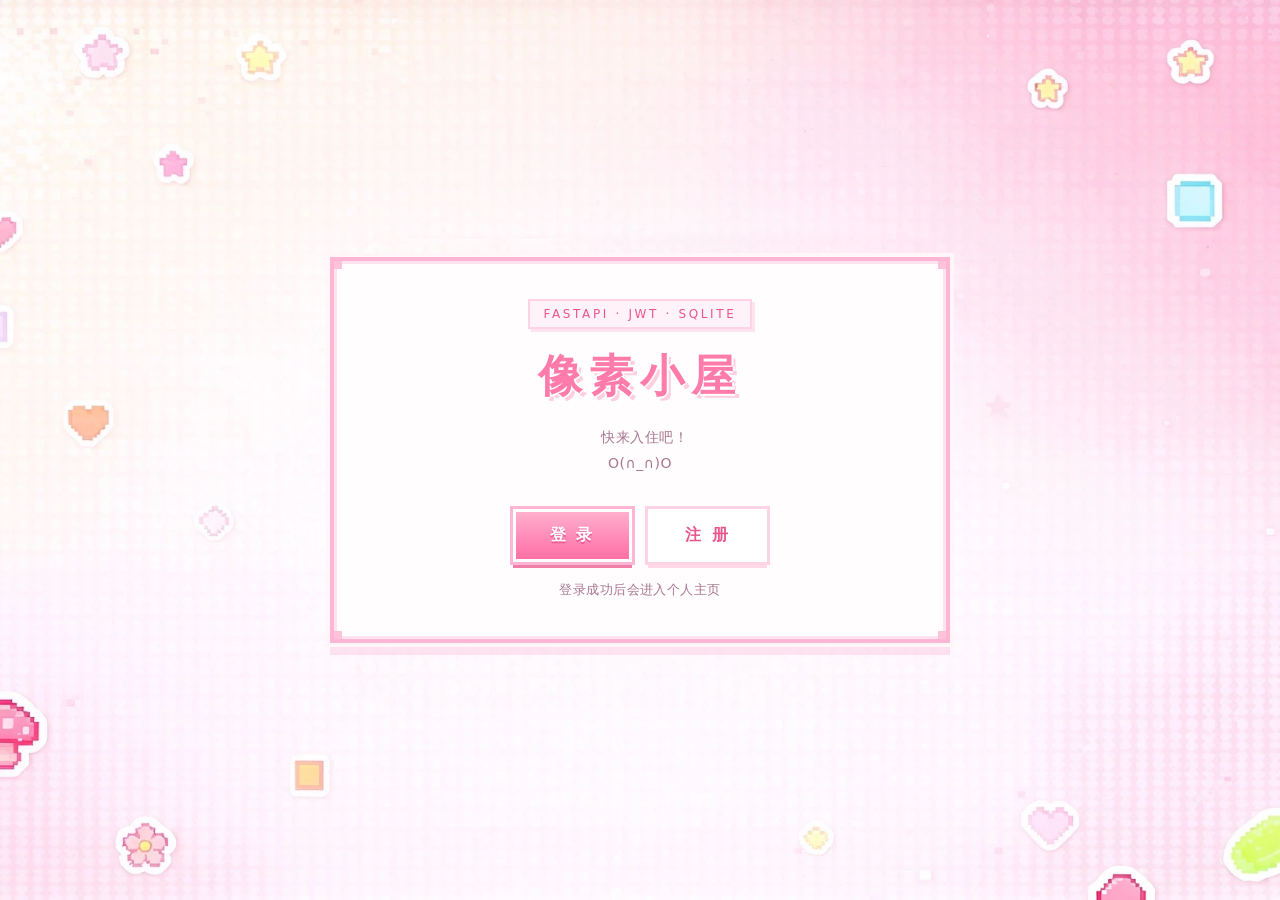
==== web/index.html @ d2be669c "Add files via upload" ====
<!DOCTYPE html>
<html lang="zh-CN">
<head>
    <meta charset="UTF-8">
    <meta name="viewport" content="width=device-width, initial-scale=1.0">
    <title>像素小屋 · 首页</title>
    <link rel="stylesheet" href="css/common.css">
    <link rel="stylesheet" href="css/home.css">
</head>
<body>

    <main class="home">
        <section class="pixel-card home-card">
            <p class="home-badge">FASTAPI · JWT · SQLITE</p>
            <h1 class="pixel-title home-title">像素小屋</h1>
            <p class="home-sub">
                 &nbsp 快来入住吧！<br>
               O(∩_∩)O
            </p>

            <p class="home-logged" id="home-logged" hidden></p>

            <div class="home-actions" id="home-actions">
                <a class="pixel-btn" href="login.html">登 录</a>
                <a class="pixel-btn ghost" href="register.html">注 册</a>
            </div>

            <p class="home-tip" id="home-tip">
                登录成功后会进入个人主页
                
            </p>    
        </section>
    </main>
    <script type="module" src="js/home.js"></script>
</body>
</html>
---- web/css/common.css ----
:root{
  --pink-50:#fff8fb;
  --pink-100:#ffeaf4;
  --pink-200:#ffd3e6;
  --pink-300:#ffb6d5;
  --pink-400:#ff8fba;
  --pink-500:#ff6fa8;
  --pink-600:#e9558d;
  --ink:#7d4a63;
  --ink-soft:#a8778f;
}

*{box-sizing:border-box;}

body{
  margin:0;
  min-height:100vh;
  color:var(--ink);
  font-family:"Zpix","Fusion Pixel 12px","Silkscreen","Microsoft YaHei","Segoe UI",system-ui,sans-serif;
  letter-spacing:.03em;

  background-color:#ffeef6;
  background-image:url("../img/login-bg.png");
  background-position:center center;
  background-size:cover;
  background-repeat:no-repeat;
  background-attachment:fixed;

  -webkit-font-smoothing:antialiased;
}

/* ------------------------- 像素卡片 ------------------------- */

.pixel-card{
  position:relative;
  background:#fffdfe;
  border:4px solid var(--pink-300);
  padding:38px 44px;
  box-shadow:
    0 0 0 4px #fff6fa,
    0 12px 0 rgba(255,143,186,.22),
    inset 0 0 0 3px #ffe4f0;
}

/* 四角小方块，模仿像素贴纸的直角处理 */
.pixel-card::after{
  content:"";
  position:absolute;
  inset:0;
  pointer-events:none;
  background:
    linear-gradient(#ffc2da,#ffc2da) left top / 8px 8px no-repeat,
    linear-gradient(#ffc2da,#ffc2da) right top / 8px 8px no-repeat,
    linear-gradient(#ffc2da,#ffc2da) left bottom / 8px 8px no-repeat,
    linear-gradient(#ffc2da,#ffc2da) right bottom / 8px 8px no-repeat;
}

.pixel-title{
  margin:0;
  font-weight:800;
  letter-spacing:.16em;
  color:#ff7ba9;
  text-shadow:
    2px 0 0 #fff, -2px 0 0 #fff, 0 2px 0 #fff, 0 -2px 0 #fff,
    4px 4px 0 #ffcfdf;
}

/* ------------------------- 按钮 ------------------------- */

.pixel-btn{
  display:inline-flex;
  align-items:center;
  justify-content:center;
  padding:13px 34px;
  font:inherit;
  font-size:16px;
  font-weight:700;
  letter-spacing:.16em;
  color:#fff;
  text-decoration:none;
  text-align:center;
  cursor:pointer;
  border:3px solid #fff;
  border-radius:0;
  background:linear-gradient(180deg,#ffb0cc 0%,#ff8ab8 55%,#ff70a4 100%);
  box-shadow:0 0 0 3px var(--pink-300), 0 6px 0 #ef7fa8;
  text-shadow:0 2px 0 rgba(214,64,124,.55);
  transition:transform .08s ease, box-shadow .08s ease, filter .15s ease;
}

.pixel-btn:hover{filter:brightness(1.04);}

.pixel-btn:active{
  transform:translateY(4px);
  box-shadow:0 0 0 3px var(--pink-300), 0 2px 0 #ef7fa8;
}

.pixel-btn:disabled{
  cursor:not-allowed;
  filter:grayscale(.25) brightness(.96);
  box-shadow:0 0 0 3px var(--pink-200), 0 4px 0 #f3c1d6;
}

.pixel-btn.ghost{
  color:var(--pink-600);
  background:#fff;
  text-shadow:none;
  box-shadow:0 0 0 3px var(--pink-200), 0 6px 0 #ffd7e7;
}

.pixel-btn.ghost:active{
  box-shadow:0 0 0 3px var(--pink-200), 0 2px 0 #ffd7e7;
}

.pixel-btn.wide{width:70%;max-width:280px;}

/* ------------------------- 输入框 ------------------------- */

.field{
  display:flex;
  align-items:center;
  gap:16px;
  margin-bottom:18px;
}

.field-label{
  flex:0 0 66px;
  width:66px;
  font-size:16px;
  color:#8f5d76;
  letter-spacing:.12em;
}

.pixel-input{
  flex:1;
  min-width:0;
  height:46px;
  padding:0 14px;
  font:inherit;
  font-size:15px;
  letter-spacing:.05em;
  color:var(--ink);
  background:#fff7fb;
  border:3px solid var(--pink-200);
  border-radius:0;
  outline:none;
  box-shadow:inset 3px 3px 0 rgba(255,199,222,.45), 3px 3px 0 #fff;
  transition:border-color .15s ease, background .15s ease;
}

.pixel-input::placeholder{color:#e4b0c8;}

.pixel-input:focus{
  border-color:var(--pink-400);
  background:#fff;
}

.peek{
  flex:0 0 auto;
  padding:0 2px;
  font:inherit;
  font-size:13px;
  color:var(--pink-600);
  background:none;
  border:0;
  border-bottom:2px solid var(--pink-200);
  cursor:pointer;
  letter-spacing:.08em;
}

/* ------------------------- 提示文字 ------------------------- */

.form-tip{
  min-height:22px;
  margin:14px 0 0;
  font-size:13px;
  line-height:1.6;
  letter-spacing:.04em;
  color:var(--ink-soft);
}

.form-tip.error{color:#d9457c;}
.form-tip.ok{color:#2f9e73;}



/* ------------------------- 其他 ------------------------- */

code{
  padding:2px 6px;
  font-size:.92em;
  color:#c34f80;
  background:#fff2f8;
  border:2px solid var(--pink-100);
}

@media (max-width:560px){
  .pixel-card{padding:28px 22px;}
  .field{gap:10px;}
  .field-label{flex-basis:56px;width:56px;font-size:14px;}
  .pixel-btn{padding:12px 22px;font-size:15px;}
  .pixel-btn.wide{width:100%;}
}
---- web/css/home.css ----
/* 首页 index.html 专属样式 */
.home{
  position:relative;
  z-index:1;
  min-height:100vh;
  display:flex;
  align-items:center;
  justify-content:center;
  padding:48px 20px;
}

.home-card{
  width:100%;
  max-width:620px;
  text-align:center;
}

.home-badge{
  display:inline-block;
  margin:0 0 18px;
  padding:6px 14px;
  font-size:12px;
  letter-spacing:.22em;
  color:var(--pink-600);
  background:#fff3f9;
  border:2px solid var(--pink-200);
  box-shadow:3px 3px 0 #ffe3ef;
}

.home-title{
  font-size:44px;
}

.home-sub{
  margin:18px auto 0;
  max-width:440px;
  font-size:14px;
  line-height:1.9;
  color:var(--ink-soft);
}

.home-actions{
  display:flex;
  flex-wrap:wrap;
  align-items:center;
  justify-content:center;
  gap:16px;
  margin:32px 0 6px;
}

.home-tip{
  margin:16px 0 0;
  font-size:13px;
  line-height:1.8;
  color:var(--ink-soft);
}

.home-logged{
  margin:0 auto 6px;
  font-size:14px;
  color:#2f9e73;
  letter-spacing:.06em;
}

@media (max-width:560px){
  .home-title{font-size:30px;}
  .home-card{text-align:center;}
}
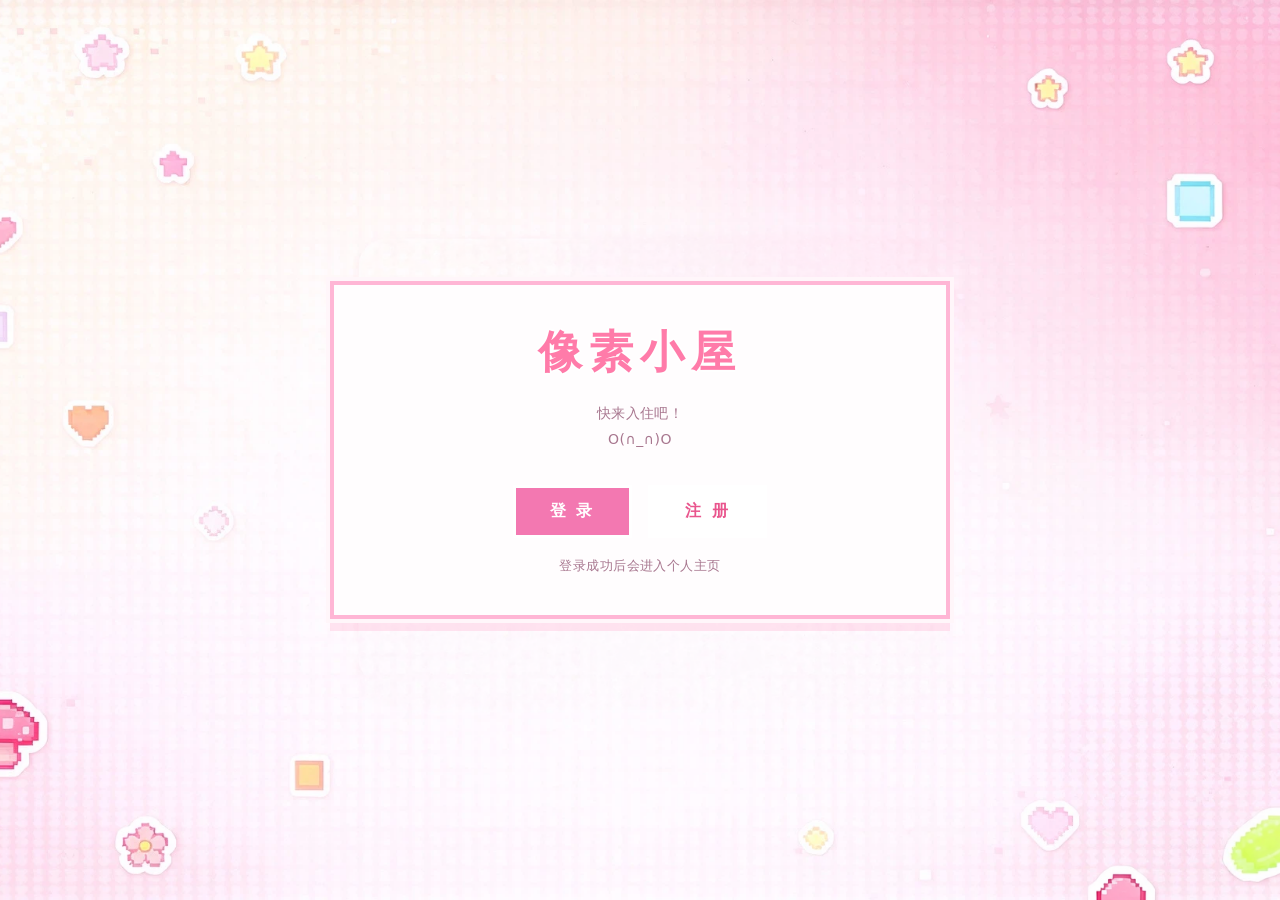
==== commit dec9da55: "Add files via upload" ====
--- a/web/index.html
+++ b/web/index.html
@@ -8,14 +8,14 @@
     <link rel="stylesheet" href="css/home.css">
 </head>
 <body>
-
     <main class="home">
         <section class="pixel-card home-card">
-            <p class="home-badge">FASTAPI · JWT · SQLITE</p>
+           
             <h1 class="pixel-title home-title">像素小屋</h1>
+
             <p class="home-sub">
-                 &nbsp 快来入住吧！<br>
-               O(∩_∩)O
+                快来入住吧！<br>
+                O(∩_∩)O
             </p>
 
             <p class="home-logged" id="home-logged" hidden></p>
@@ -25,12 +25,10 @@
                 <a class="pixel-btn ghost" href="register.html">注 册</a>
             </div>
 
-            <p class="home-tip" id="home-tip">
-                登录成功后会进入个人主页
-                
-            </p>    
+            <p class="home-tip">登录成功后会进入个人主页</p>
         </section>
     </main>
+
     <script type="module" src="js/home.js"></script>
 </body>
 </html>
--- a/web/css/common.css
+++ b/web/css/common.css
@@ -1,26 +1,14 @@
-
-
-:root{
-  --pink-50:#fff8fb;
-  --pink-100:#ffeaf4;
-  --pink-200:#ffd3e6;
-  --pink-300:#ffb6d5;
-  --pink-400:#ff8fba;
-  --pink-500:#ff6fa8;
-  --pink-600:#e9558d;
-  --ink:#7d4a63;
-  --ink-soft:#a8778f;
-}
 
 *{box-sizing:border-box;}
 
 body{
   margin:0;
   min-height:100vh;
-  color:var(--ink);
+  color:#7d4a63;
   font-family:"Zpix","Fusion Pixel 12px","Silkscreen","Microsoft YaHei","Segoe UI",system-ui,sans-serif;
   letter-spacing:.03em;
 
+  /* 页面背景 */
   background-color:#ffeef6;
   background-image:url("../img/login-bg.png");
   background-position:center center;
@@ -31,40 +19,23 @@
   -webkit-font-smoothing:antialiased;
 }
 
-/* ------------------------- 像素卡片 ------------------------- */
-
 .pixel-card{
   position:relative;
   background:#fffdfe;
-  border:4px solid var(--pink-300);
+  border:4px solid #ffb6d5;
   padding:38px 44px;
   box-shadow:
     0 0 0 4px #fff6fa,
-    0 12px 0 rgba(255,143,186,.22),
-    inset 0 0 0 3px #ffe4f0;
+    0 12px 0 rgba(255,143,186,.22)
+  
 }
-
-/* 四角小方块，模仿像素贴纸的直角处理 */
-.pixel-card::after{
-  content:"";
-  position:absolute;
-  inset:0;
-  pointer-events:none;
-  background:
-    linear-gradient(#ffc2da,#ffc2da) left top / 8px 8px no-repeat,
-    linear-gradient(#ffc2da,#ffc2da) right top / 8px 8px no-repeat,
-    linear-gradient(#ffc2da,#ffc2da) left bottom / 8px 8px no-repeat,
-    linear-gradient(#ffc2da,#ffc2da) right bottom / 8px 8px no-repeat;
-}
-
 .pixel-title{
   margin:0;
   font-weight:800;
   letter-spacing:.16em;
   color:#ff7ba9;
   text-shadow:
-    2px 0 0 #fff, -2px 0 0 #fff, 0 2px 0 #fff, 0 -2px 0 #fff,
-    4px 4px 0 #ffcfdf;
+    2px 0 0 #fff, -2px 0 0 #fff, 0 2px 0 #fff, 0 -2px 0 #fff;
 }
 
 /* ------------------------- 按钮 ------------------------- */
@@ -84,37 +55,28 @@
   cursor:pointer;
   border:3px solid #fff;
   border-radius:0;
-  background:linear-gradient(180deg,#ffb0cc 0%,#ff8ab8 55%,#ff70a4 100%);
-  box-shadow:0 0 0 3px var(--pink-300), 0 6px 0 #ef7fa8;
-  text-shadow:0 2px 0 rgba(214,64,124,.55);
-  transition:transform .08s ease, box-shadow .08s ease, filter .15s ease;
+  background-color: #f378b1;
+  transition:transform .08s ease, filter .15s ease;
 }
 
 .pixel-btn:hover{filter:brightness(1.04);}
 
 .pixel-btn:active{
   transform:translateY(4px);
-  box-shadow:0 0 0 3px var(--pink-300), 0 2px 0 #ef7fa8;
 }
 
 .pixel-btn:disabled{
   cursor:not-allowed;
   filter:grayscale(.25) brightness(.96);
-  box-shadow:0 0 0 3px var(--pink-200), 0 4px 0 #f3c1d6;
 }
 
 .pixel-btn.ghost{
-  color:var(--pink-600);
+  color:#e9558d;
   background:#fff;
   text-shadow:none;
-  box-shadow:0 0 0 3px var(--pink-200), 0 6px 0 #ffd7e7;
 }
 
-.pixel-btn.ghost:active{
-  box-shadow:0 0 0 3px var(--pink-200), 0 2px 0 #ffd7e7;
-}
-
-.pixel-btn.wide{width:70%;max-width:280px;}
+.pixel-btn.wide{width:100%;max-width:280px;}
 
 /* ------------------------- 输入框 ------------------------- */
 
@@ -141,9 +103,9 @@
   font:inherit;
   font-size:15px;
   letter-spacing:.05em;
-  color:var(--ink);
+  color:#7d4a63;
   background:#fff7fb;
-  border:3px solid var(--pink-200);
+  border:3px solid #ffd3e6;
   border-radius:0;
   outline:none;
   box-shadow:inset 3px 3px 0 rgba(255,199,222,.45), 3px 3px 0 #fff;
@@ -153,7 +115,7 @@
 .pixel-input::placeholder{color:#e4b0c8;}
 
 .pixel-input:focus{
-  border-color:var(--pink-400);
+  border-color:#ff8fba;
   background:#fff;
 }
 
@@ -162,10 +124,10 @@
   padding:0 2px;
   font:inherit;
   font-size:13px;
-  color:var(--pink-600);
+  color:#e9558d;
   background:none;
   border:0;
-  border-bottom:2px solid var(--pink-200);
+  border-bottom:2px solid #ffd3e6;
   cursor:pointer;
   letter-spacing:.08em;
 }
@@ -178,7 +140,7 @@
   font-size:13px;
   line-height:1.6;
   letter-spacing:.04em;
-  color:var(--ink-soft);
+  color:#a8778f;
 }
 
 .form-tip.error{color:#d9457c;}
@@ -186,20 +148,4 @@
 
 
 
-/* ------------------------- 其他 ------------------------- */
 
-code{
-  padding:2px 6px;
-  font-size:.92em;
-  color:#c34f80;
-  background:#fff2f8;
-  border:2px solid var(--pink-100);
-}
-
-@media (max-width:560px){
-  .pixel-card{padding:28px 22px;}
-  .field{gap:10px;}
-  .field-label{flex-basis:56px;width:56px;font-size:14px;}
-  .pixel-btn{padding:12px 22px;font-size:15px;}
-  .pixel-btn.wide{width:100%;}
-}
--- a/web/css/home.css
+++ b/web/css/home.css
@@ -1,4 +1,5 @@
-  /* 首页 index.html 专属样式 */
+/* 首页 index.html 专属样式 */
+
 .home{
   position:relative;
   z-index:1;
@@ -15,17 +16,6 @@
   text-align:center;
 }
 
-.home-badge{
-  display:inline-block;
-  margin:0 0 18px;
-  padding:6px 14px;
-  font-size:12px;
-  letter-spacing:.22em;
-  color:var(--pink-600);
-  background:#fff3f9;
-  border:2px solid var(--pink-200);
-  box-shadow:3px 3px 0 #ffe3ef;
-}
 
 .home-title{
   font-size:44px;
@@ -36,7 +26,7 @@
   max-width:440px;
   font-size:14px;
   line-height:1.9;
-  color:var(--ink-soft);
+  color:#a8778f;
 }
 
 .home-actions{
@@ -52,7 +42,7 @@
   margin:16px 0 0;
   font-size:13px;
   line-height:1.8;
-  color:var(--ink-soft);
+  color:#a8778f;
 }
 
 .home-logged{
@@ -61,8 +51,3 @@
   color:#2f9e73;
   letter-spacing:.06em;
 }
-
-@media (max-width:560px){
-  .home-title{font-size:30px;}
-  .home-card{text-align:center;}
-}
